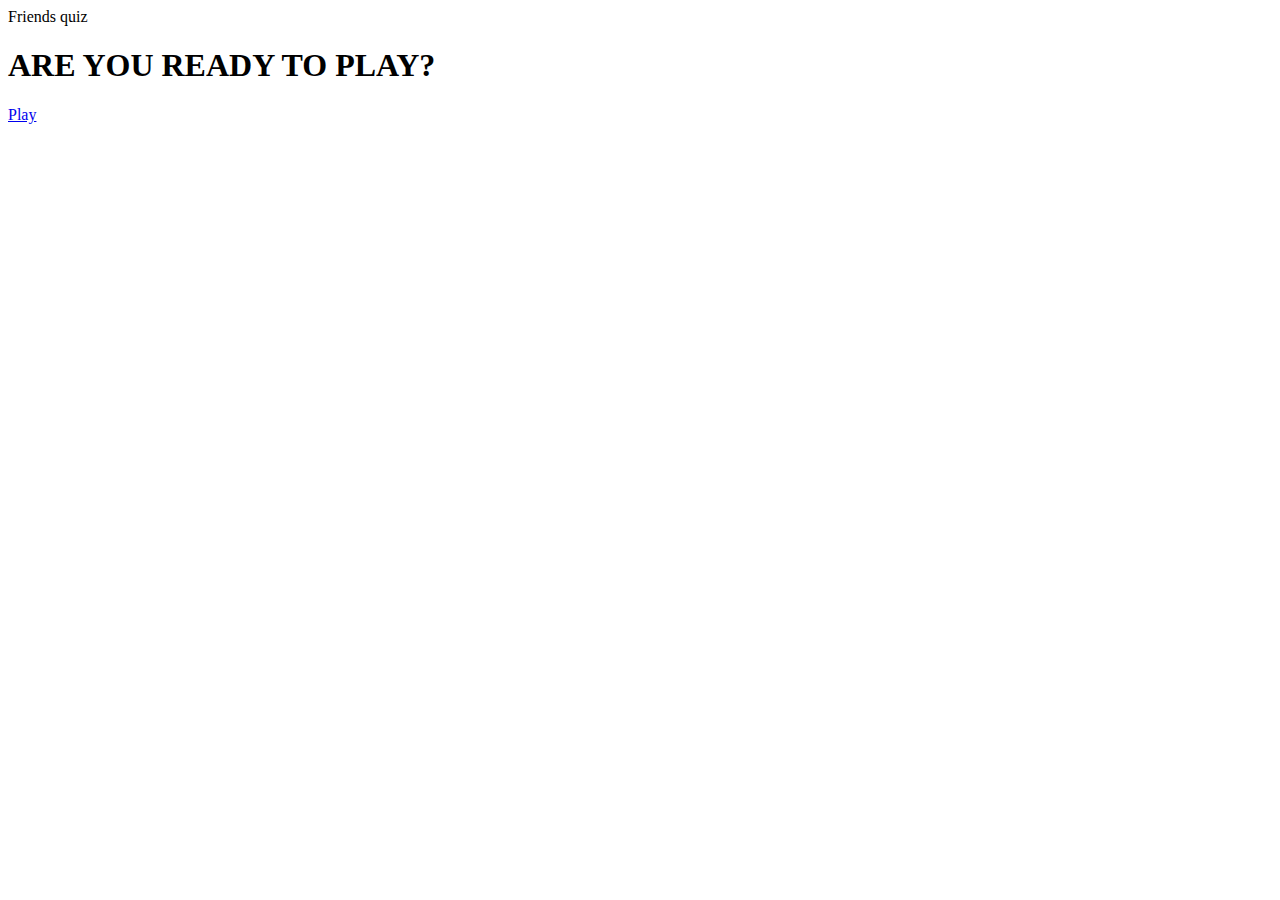
==== index.html @ 1fff757a "feature/Create-skeleton: Creating index.html and style.css" ====
<!DOCTYPE html>
<html>
    <head>
        <meta charset ="UTF -8"/>
        <link rel="stylesheet" href="style.css">
        <title> Home page </title>
    </head>
    <body>
        <header>
         Friends quiz
        </header>
        <div class = "container">
            <div id="home" class="flex-column flex-center"> 
            <h1>ARE YOU READY TO PLAY?</h1>
            <a href="/game.html" class="btn">Play</a>
            </div>
        </div>
    </body>
</html>
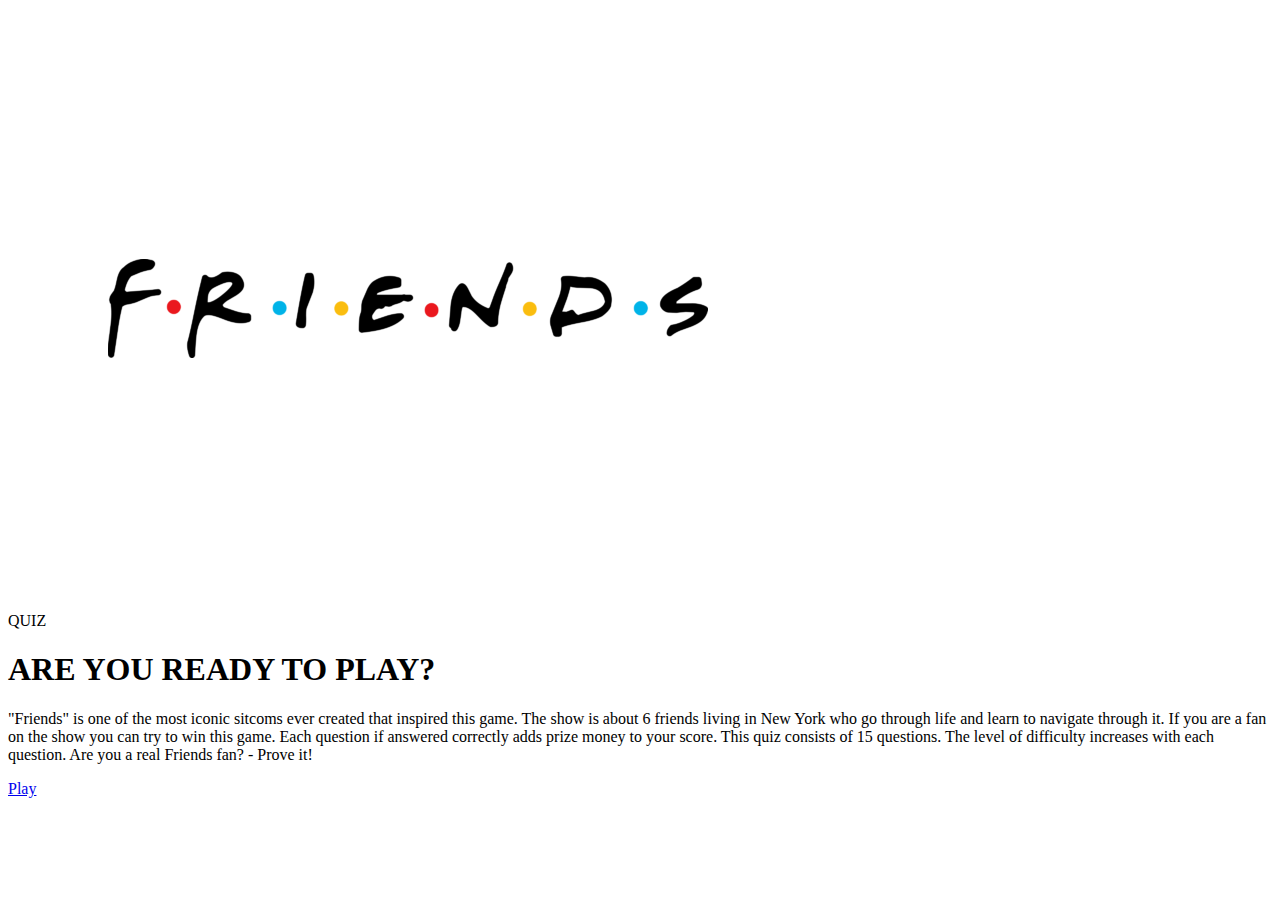
==== commit e15dc219: "feature/Adding content to the index.html:Adding content to the index page" ====
--- a/index.html
+++ b/index.html
@@ -7,12 +7,24 @@
     </head>
     <body>
         <header>
-         Friends quiz
+         <img src ="pictures/friends-1-logo.png">
         </header>
+        <subheader>QUIZ</subheader>
         <div class = "container">
             <div id="home" class="flex-column flex-center"> 
             <h1>ARE YOU READY TO PLAY?</h1>
-            <a href="/game.html" class="btn">Play</a>
+            <p>
+            "Friends" is one of the most iconic sitcoms ever created that inspired this game.
+            The show is about 6 friends living in New York who go through life and learn to navigate through it.
+
+            If you are a fan on the show you can try to win this game. 
+            Each question if answered correctly adds prize money to your score. 
+
+            This quiz consists of 15 questions. The level of difficulty increases with each question.
+
+            Are you a real Friends fan? - Prove it!
+            </p>
+            <a href="game.html" class="btn">Play</a>
             </div>
         </div>
     </body>
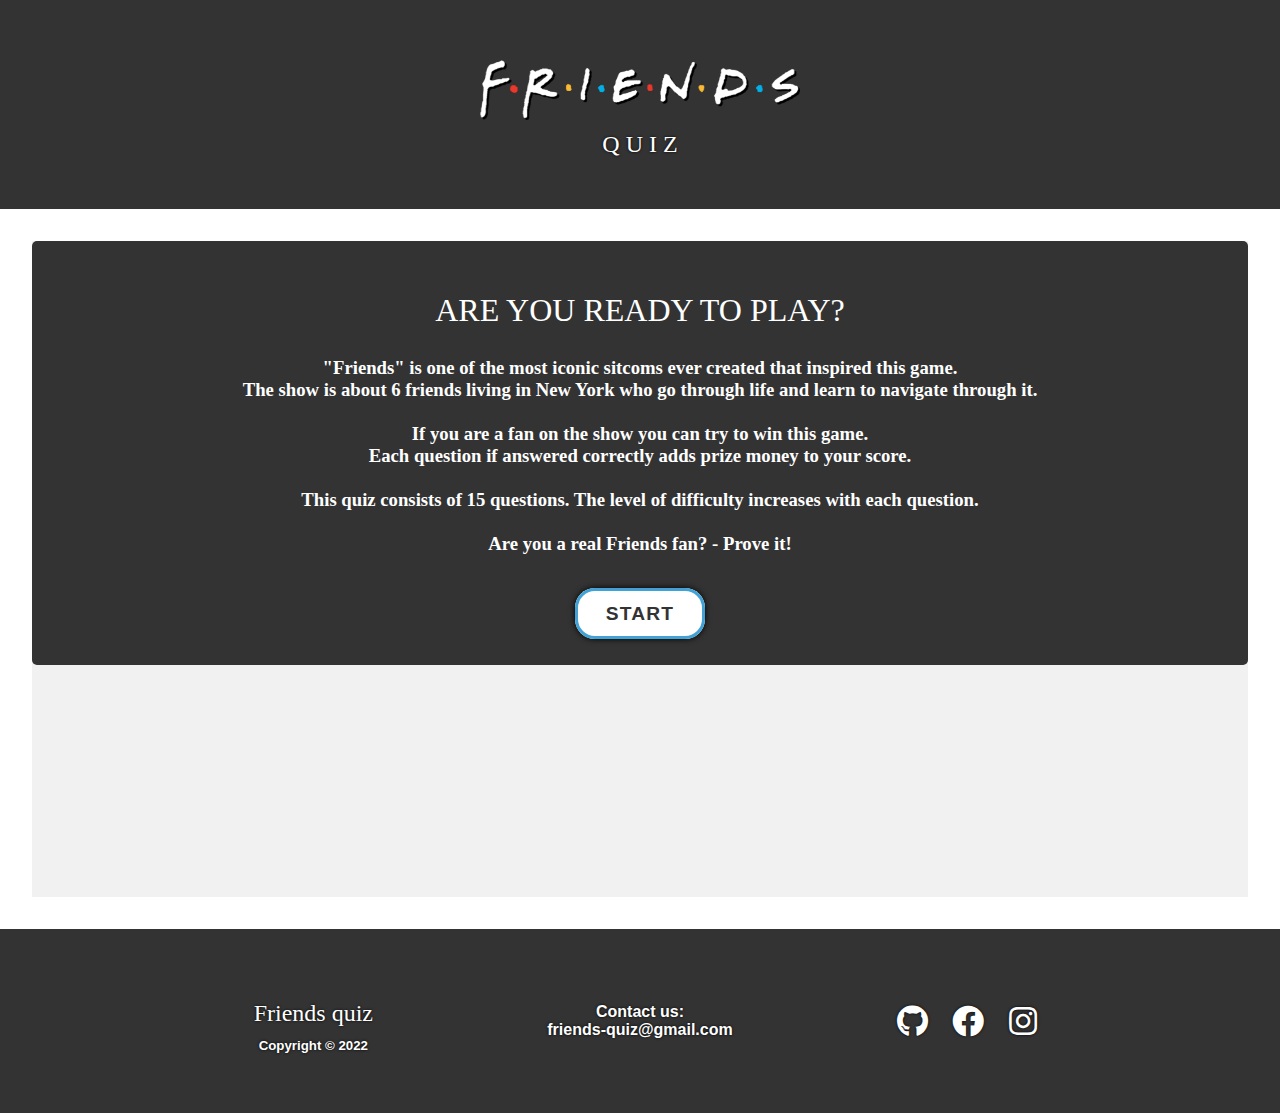
==== commit a0646b88: "Move" ====
--- a/index.html
+++ b/index.html
@@ -2,30 +2,63 @@
 <html>
     <head>
         <meta charset ="UTF -8"/>
-        <link rel="stylesheet" href="style.css">
+        <link rel="stylesheet" href="css/style.css">
+        <link rel="stylesheet" href="https://cdnjs.cloudflare.com/ajax/libs/font-awesome/5.15.1/css/all.min.css">
         <title> Home page </title>
     </head>
     <body>
-        <header>
-         <img src ="pictures/friends-1-logo.png">
-        </header>
-        <subheader>QUIZ</subheader>
-        <div class = "container">
-            <div id="home" class="flex-column flex-center"> 
-            <h1>ARE YOU READY TO PLAY?</h1>
-            <p>
-            "Friends" is one of the most iconic sitcoms ever created that inspired this game.
-            The show is about 6 friends living in New York who go through life and learn to navigate through it.
+          <!--Header and subheader-->
+          <header>
+              <div class="container flex"> 
+                  <img class = "logo" src ="pictures/85-857608_friendstv-club-friends-logo-white-png.png" alt="Friends logo" width = "320" height="60">
+                  <h2 id="subheader">Q U I Z</h2>
+              </div>
+            </header
+          >
+          
+          
+          <!--Description-->
+          <section class="content">
+            <div id="home">
+                <h1 id="title">ARE YOU READY TO PLAY?</h1>
+                <br>
+                <h3 id="intro">
+                  "Friends" is one of the most iconic sitcoms ever created that inspired this game. <br>
+                  The show is about 6 friends living in New York who go through life and learn to navigate through it.
+                 <br>
+                 <br>
+                   If you are a fan on the show you can try to win this game.<br>
+                   Each question if answered correctly adds prize money to your score. 
+                 <br>
+                 <br>
+                   This quiz consists of 15 questions. The level of difficulty increases with each question.
+                 <br>
+                 <br>
+                  Are you a real Friends fan? - Prove it!
+                </h3>
+                  <br>
+                <div id="button">
+                  <a href="game.html" class="btn">START</a>
+                </div>
+            </div>
+          </section>
 
-            If you are a fan on the show you can try to win this game. 
-            Each question if answered correctly adds prize money to your score. 
-
-            This quiz consists of 15 questions. The level of difficulty increases with each question.
-
-            Are you a real Friends fan? - Prove it!
-            </p>
-            <a href="game.html" class="btn">Play</a>
+          <!--Footer-->
+          <footer class="footer">
+            <div class="container grid-3">
+              <div>
+                <h2 id="logo-copy">Friends quiz</h2>
+                <h5>Copyright &copy; 2022</h5>
+              </div>
+              <div>
+                 <h4>Contact us:<br>friends-quiz@gmail.com</h4>
+              </div>
+              <div class="social">
+                <a href="#"><i class="fab fa-github fa-2x"></i></a>
+                <a href="#"><i class="fab fa-facebook fa-2x"></i></a>
+                <a href="#"><i class="fab fa-instagram fa-2x"></i></a>
+              </div>
             </div>
-        </div>
+          </footer>
     </body>
 </html>--- a/css/style.css
+++ b/css/style.css
@@ -0,0 +1,155 @@
+@font-face {
+    font-family: "Gabriel Weiss' Friends Font"; src: url('GABRWFFR.TTF')
+}
+* {
+    box-sizing: border-box;
+    padding:0;
+    margin:0;
+}
+
+body {
+    height: 100vh;
+    background: #f1f1f1;
+}
+ 
+ul {
+    list-style-type: none;
+}
+
+a {
+    text-decoration:none;
+    color:white
+}
+
+h1,h2 {
+    font-weight: 300;
+    line-height: 1.2;
+    margin: 10px 0;
+}
+
+p {
+    margin: 10px 0;
+}
+
+.container {
+    max-width: 1100px;
+    margin: 0 auto;
+    overflow:auto;
+    padding: 0px;
+    padding-top: 20px;
+}
+
+.flex {
+    display:flex;
+    flex-direction: column;
+    justify-content:center;
+    align-items: center;
+    height: 20%;
+}
+
+header {
+    background-color: #333333;
+    padding:40px;
+}
+#subheader {
+    color:white;
+    font-family: "Gabriel Weiss' Friends Font";
+    font-weight: normal;
+    font-style: normal;
+    text-shadow: 0 0 3px black;
+}
+
+.content {
+    width:100%;
+    min-height: 80vh;
+    text-align: center;
+    display:inline-block;
+    border: 2rem solid white;
+    /*justify-content: center;*/
+    /*padding: 30px 20px;*/
+    
+}
+
+#home {
+    background-color: #333333;
+    padding: 40px;
+    border-radius: 5px;
+}
+#title {
+    color: white;
+    font-family: "Gabriel Weiss' Friends Font";
+    font-weight: normal;
+    font-style: normal;
+}
+
+#intro {
+    color: white;
+    font-weight: bold;
+    font-family: "Comic Sans MS";
+    font-style: normal;
+    white-space:normal;
+    font-weight: bold;
+    margin-left: 10%;
+    margin-right: 10%;
+}
+
+#button {
+    padding-top: 30px;
+}
+.btn {
+   background-color: white;
+   color: #333333;
+   font-weight: bold;
+   font-family: "Work Sans",sans-serif;
+   font-size: 1.2em;
+   letter-spacing: 0.06em;
+   padding: 12px 28px;
+   border-radius: 20px;
+   border: 3px solid #42a2d6;
+   transition-duration: 0.4s;
+   text-decoration: none;
+   box-shadow: 0 0 6px  black;
+}
+
+.btn:hover {
+    background-color: #42a2d6;
+    color: white;
+    text-shadow: 0 0 3px black;
+}
+
+footer {
+    background-color: #333333;
+    color: white;
+    font-family: 'Segoe UI', Tahoma, Geneva, Verdana, sans-serif;
+    text-shadow: 0 0 3px black;
+    position:relative;
+}
+
+#logo-copy {
+   font-family: "Gabriel Weiss' Friends Font";
+}
+
+.grid-3 {
+    display: grid;
+    grid-template-columns: repeat(3, 1fr);
+    justify-content: center;
+    align-items: center;
+    text-align: center;
+    padding: 60px;
+  } 
+
+.footer .social a {
+    margin: 0 10px;
+}
+  .fa-github:hover {
+    color: #000000;
+  }
+  
+  .fa-facebook:hover {
+    color: #1773EA;
+  }
+  
+  .fa-instagram:hover {
+    color: #B32E87;
+  }
+
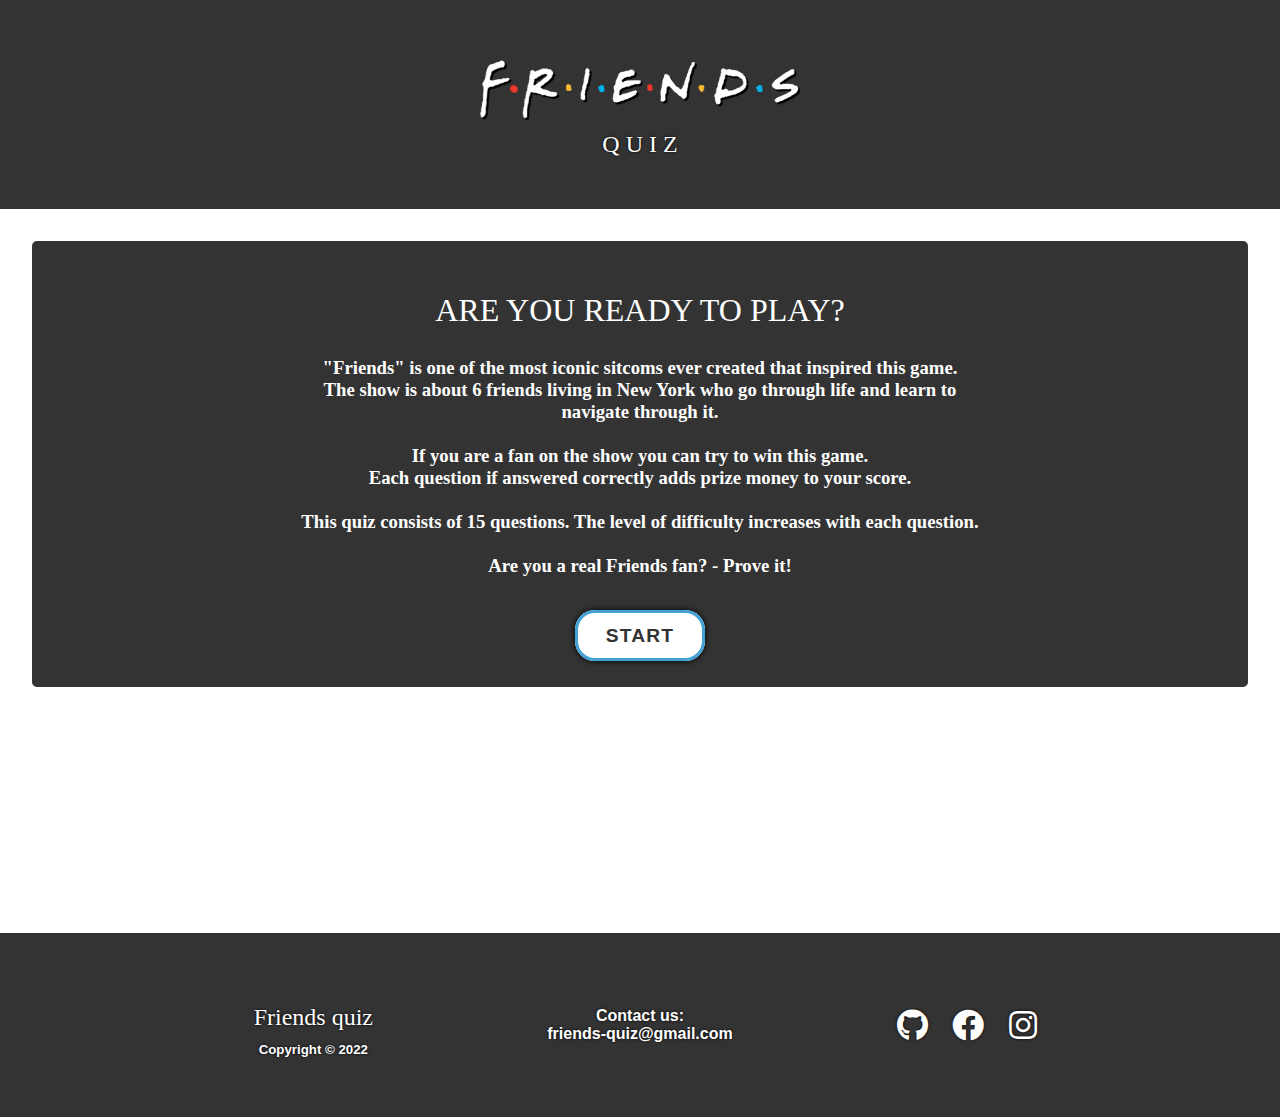
==== commit 0b44a177: "Added design to end.html and logic in js" ====
--- a/index.html
+++ b/index.html
@@ -25,15 +25,15 @@
                 <h3 id="intro">
                   "Friends" is one of the most iconic sitcoms ever created that inspired this game. <br>
                   The show is about 6 friends living in New York who go through life and learn to navigate through it.
-                 <br>
-                 <br>
-                   If you are a fan on the show you can try to win this game.<br>
-                   Each question if answered correctly adds prize money to your score. 
-                 <br>
-                 <br>
-                   This quiz consists of 15 questions. The level of difficulty increases with each question.
-                 <br>
-                 <br>
+                  <br>
+                  <br>
+                  If you are a fan on the show you can try to win this game.<br>
+                  Each question if answered correctly adds prize money to your score. 
+                <br>
+                <br>
+                This quiz consists of 15 questions. The level of difficulty increases with each question.
+                <br>
+                <br>
                   Are you a real Friends fan? - Prove it!
                 </h3>
                   <br>
--- a/css/style.css
+++ b/css/style.css
@@ -7,11 +7,6 @@
     margin:0;
 }
 
-body {
-    height: 100vh;
-    background: #f1f1f1;
-}
- 
 ul {
     list-style-type: none;
 }
@@ -61,12 +56,14 @@
 
 .content {
     width:100%;
+    /*height: 140vh;*/
     min-height: 80vh;
     text-align: center;
     display:inline-block;
     border: 2rem solid white;
     /*justify-content: center;*/
     /*padding: 30px 20px;*/
+    overflow: hidden;
     
 }
 
@@ -89,26 +86,26 @@
     font-style: normal;
     white-space:normal;
     font-weight: bold;
-    margin-left: 10%;
-    margin-right: 10%;
+    margin-left: 20%;
+    margin-right: 20%;
 }
 
 #button {
     padding-top: 30px;
 }
 .btn {
-   background-color: white;
-   color: #333333;
-   font-weight: bold;
-   font-family: "Work Sans",sans-serif;
-   font-size: 1.2em;
-   letter-spacing: 0.06em;
-   padding: 12px 28px;
-   border-radius: 20px;
-   border: 3px solid #42a2d6;
-   transition-duration: 0.4s;
-   text-decoration: none;
-   box-shadow: 0 0 6px  black;
+    background-color: white;
+    color: #333333;
+    font-weight: bold;
+    font-family: "Work Sans",sans-serif;
+    font-size: 1.2em;
+    letter-spacing: 0.06em;
+    padding: 12px 28px;
+    border-radius: 20px;
+    border: 3px solid #42a2d6;
+    transition-duration: 0.4s;
+    text-decoration: none;
+    box-shadow: 0 0 6px  black;
 }
 
 .btn:hover {
@@ -126,7 +123,7 @@
 }
 
 #logo-copy {
-   font-family: "Gabriel Weiss' Friends Font";
+    font-family: "Gabriel Weiss' Friends Font";
 }
 
 .grid-3 {
@@ -136,20 +133,21 @@
     align-items: center;
     text-align: center;
     padding: 60px;
-  } 
+    } 
 
 .footer .social a {
     margin: 0 10px;
 }
-  .fa-github:hover {
+
+.fa-github:hover {
     color: #000000;
-  }
-  
-  .fa-facebook:hover {
+}
+
+.fa-facebook:hover {
     color: #1773EA;
-  }
-  
-  .fa-instagram:hover {
+}
+
+.fa-instagram:hover {
     color: #B32E87;
-  }
+}
 
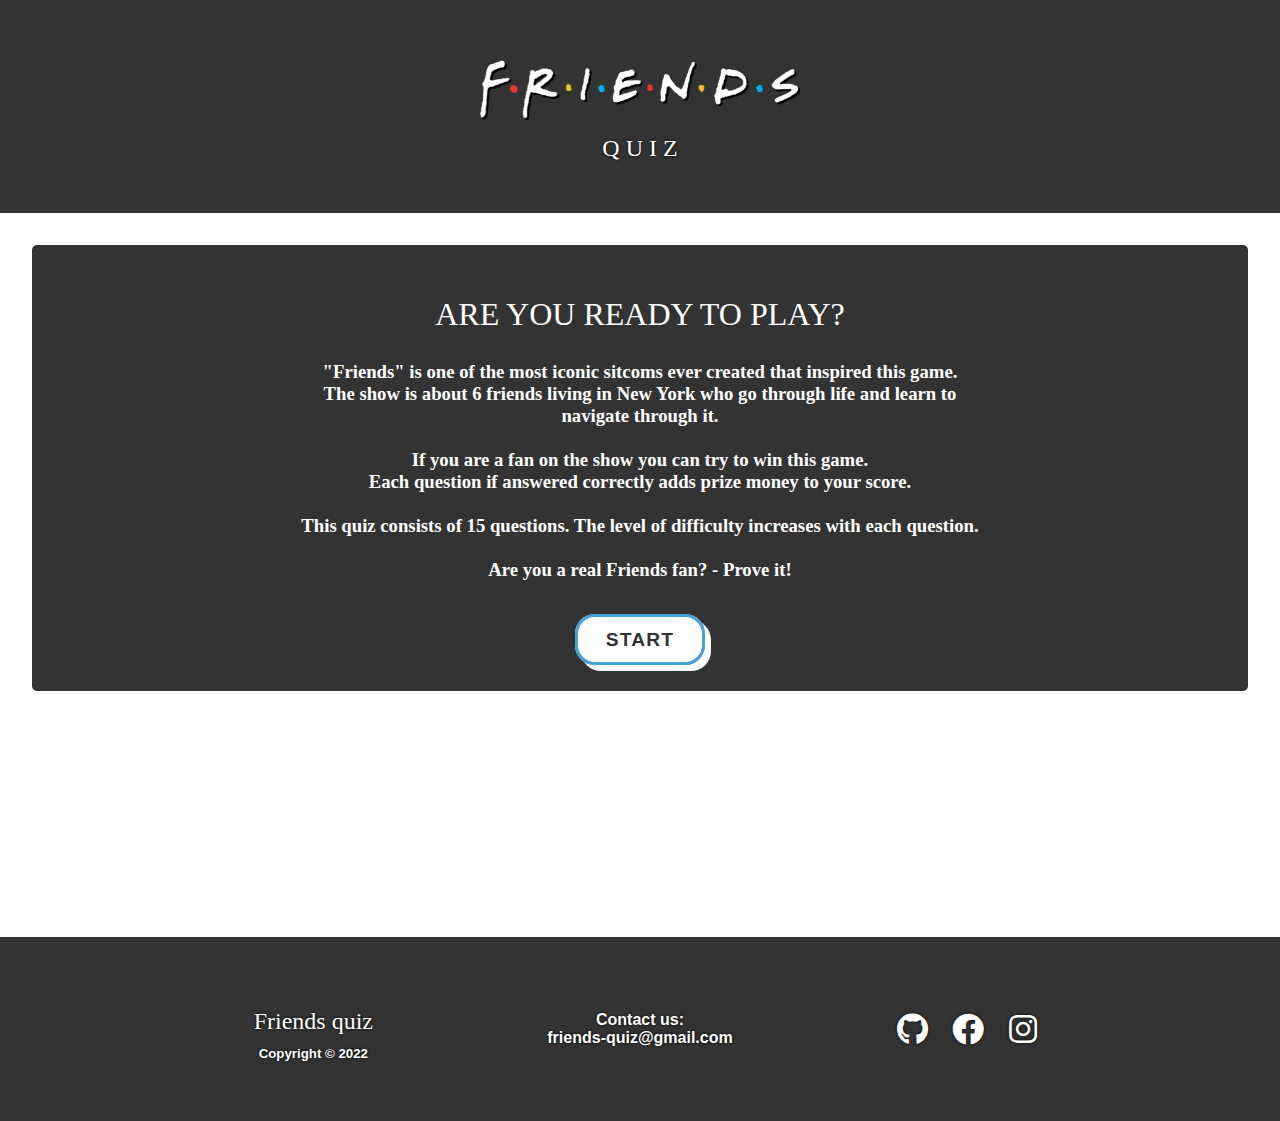
==== commit fdc264fb: "Finished design" ====
--- a/index.html
+++ b/index.html
@@ -10,7 +10,7 @@
           <!--Header and subheader-->
           <header>
               <div class="container flex"> 
-                  <img class = "logo" src ="pictures/85-857608_friendstv-club-friends-logo-white-png.png" alt="Friends logo" width = "320" height="60">
+                  <a href="index.html"><img class = "logo" src ="images/85-857608_friendstv-club-friends-logo-white-png.png" alt="Friends logo" width = "320" height="60"></a>
                   <h2 id="subheader">Q U I Z</h2>
               </div>
             </header
--- a/css/style.css
+++ b/css/style.css
@@ -1,6 +1,3 @@
-@font-face {
-    font-family: "Gabriel Weiss' Friends Font"; src: url('GABRWFFR.TTF')
-}
 * {
     box-sizing: border-box;
     padding:0;
@@ -105,13 +102,13 @@
     border: 3px solid #42a2d6;
     transition-duration: 0.4s;
     text-decoration: none;
-    box-shadow: 0 0 6px  black;
+    box-shadow: 6px 6px 0  white;
 }
 
 .btn:hover {
     background-color: #42a2d6;
     color: white;
-    text-shadow: 0 0 3px black;
+    text-shadow: 0 0 4px black;
 }
 
 footer {
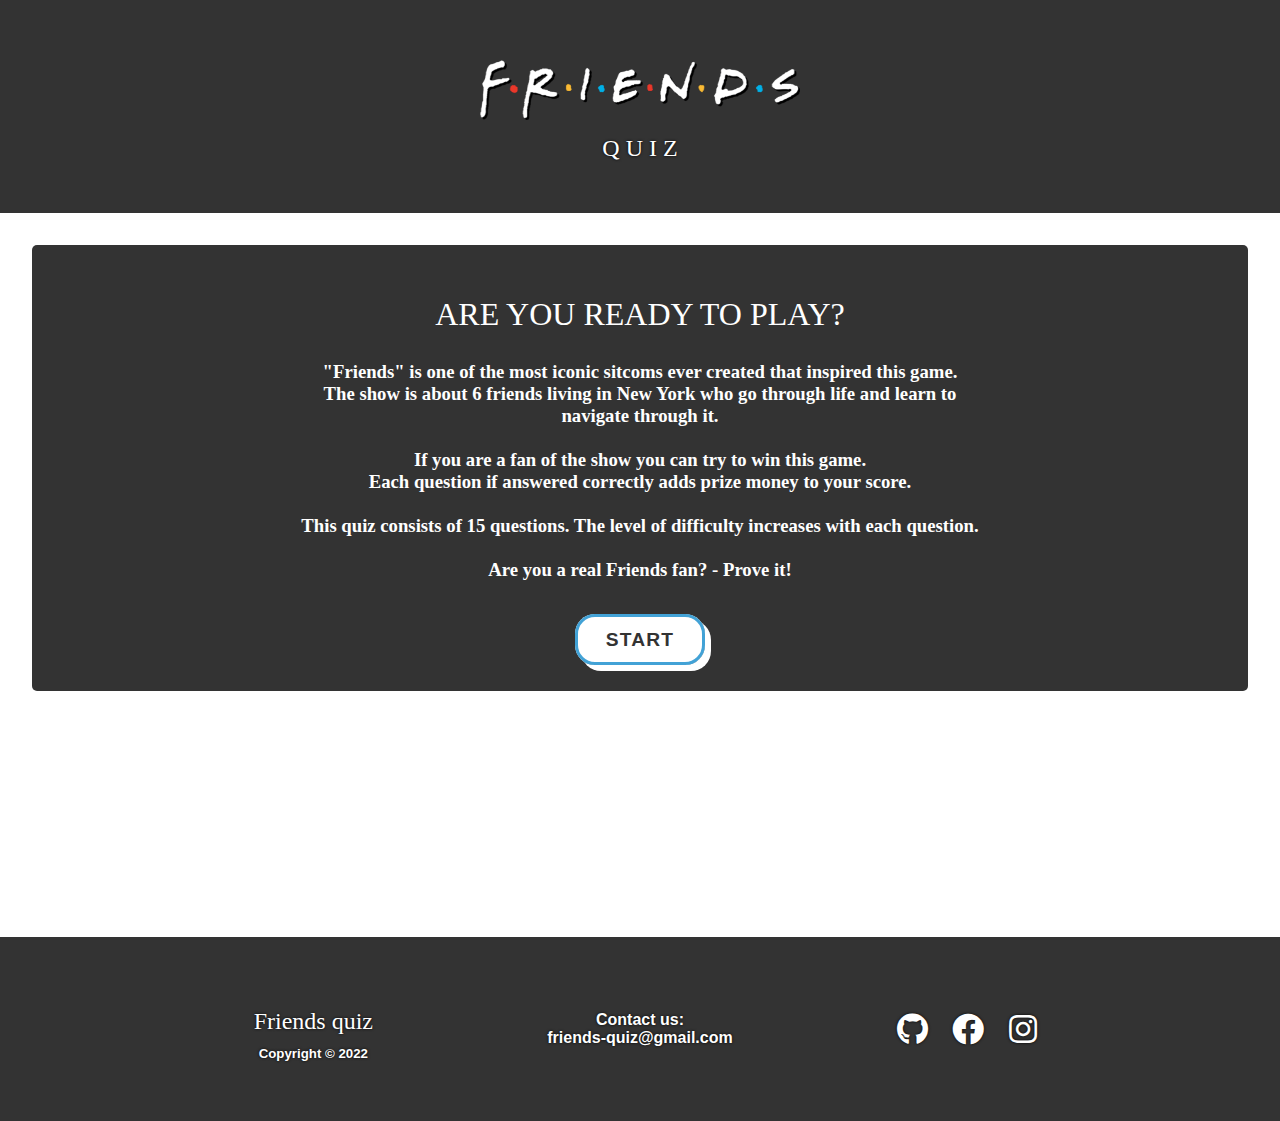
==== commit 8831a49d: "Finished logic" ====
--- a/index.html
+++ b/index.html
@@ -27,7 +27,7 @@
                   The show is about 6 friends living in New York who go through life and learn to navigate through it.
                   <br>
                   <br>
-                  If you are a fan on the show you can try to win this game.<br>
+                  If you are a fan of the show you can try to win this game.<br>
                   Each question if answered correctly adds prize money to your score. 
                 <br>
                 <br>
